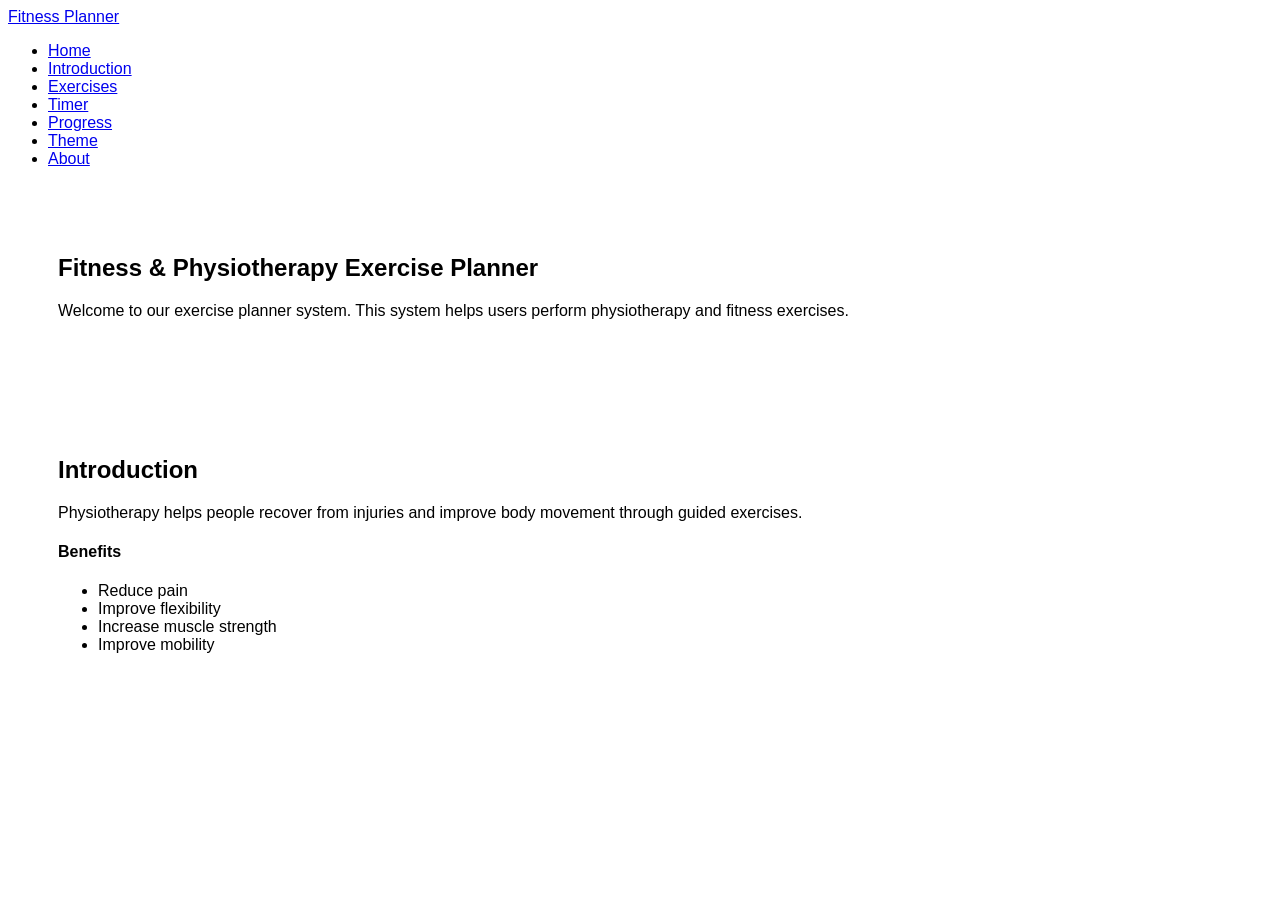
==== Index.html @ cf984570 "This is front page" ====
<!DOCTYPE html>
<html>

<head>

<title>Fitness & Physiotherapy Exercise Planner</title>


<style>

body{
font-family:Arial;
}

section{
padding:50px;
}

.card{
margin-bottom:20px;
}

.dark{
background-color:black;
color:white;
}

.colorblind{
background-color:white;
color:black;
border:3px solid black;
}

</style>

</head>

<body>

<nav class="navbar navbar-expand-lg navbar-dark bg-success">

<div class="container">

<a class="navbar-brand" href="#">
Fitness Planner
</a>

<ul class="navbar-nav ms-auto">

<li class="nav-item">
<a class="nav-link" href="#home">Home</a>
</li>

<li class="nav-item">
<a class="nav-link" href="#introduction">Introduction</a>
</li>

<li class="nav-item">
<a class="nav-link" href="#exercise">Exercises</a>
</li>

<li class="nav-item">
<a class="nav-link" href="#timer">Timer</a>
</li>

<li class="nav-item">
<a class="nav-link" href="#progress">Progress</a>
</li>

<li class="nav-item">
<a class="nav-link" href="#theme">Theme</a>
</li>

<li class="nav-item">
<a class="nav-link" href="#about">About</a>
</li>

</ul>

</div>

</nav>

<section id="home">

<div class="container">

<h1>Fitness & Physiotherapy Exercise Planner</h1>

<p>
Welcome to our exercise planner system.
This system helps users perform physiotherapy and fitness exercises.
</p>

</div>

</section>

<section id="introduction">

<div class="container">

<h2>Introduction</h2>

<p>
Physiotherapy helps people recover from injuries and improve body movement through guided exercises.
</p>

<h4>Benefits</h4>

<ul>

<li>Reduce pain</li>
<li>Improve flexibility</li>
<li>Increase muscle strength</li>
<li>Improve mobility</li>

</ul>

</div>

</section>
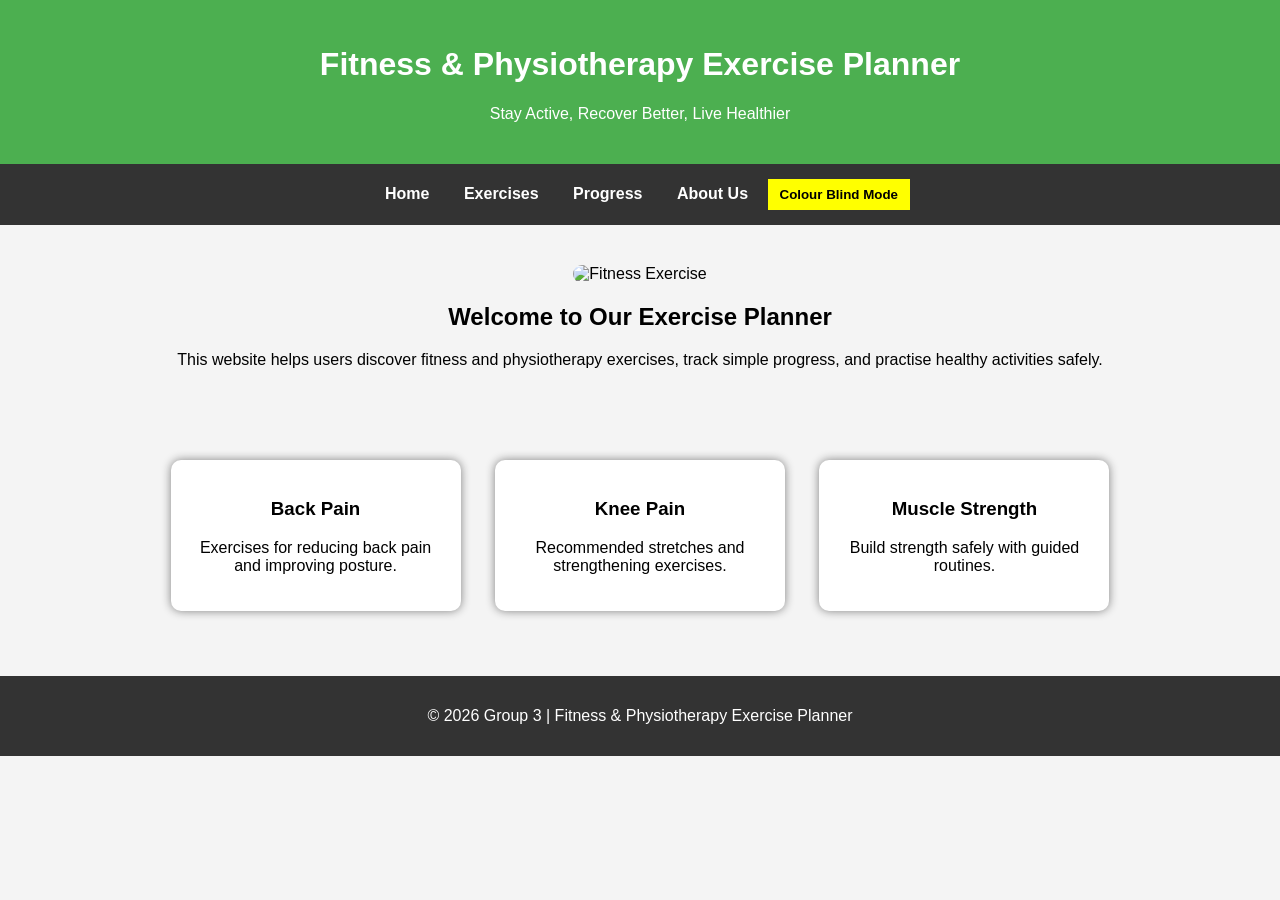
==== commit 0821ae78: "homepage update" ====
--- a/Index.html
+++ b/Index.html
@@ -2,121 +2,169 @@
 <html>
 
 <head>
+    <title>Fitness & Physiotherapy Exercise Planner</title>
 
-<title>Fitness & Physiotherapy Exercise Planner</title>
+    <style>
+        body {
+            font-family: Arial;
+            margin: 0;
+            background-color: #f4f4f4;
+        }
 
+        header {
+            background-color: #4CAF50;
+            color: white;
+            text-align: center;
+            padding: 25px;
+        }
 
-<style>
+        nav {
+            background-color: #333;
+            padding: 15px;
+            text-align: center;
+        }
 
-body{
-font-family:Arial;
-}
+        nav a {
+            color: white;
+            text-decoration: none;
+            margin: 15px;
+            font-weight: bold;
+        }
 
-section{
-padding:50px;
-}
+        nav a:hover {
+            color: yellow;
+        }
 
-.card{
-margin-bottom:20px;
-}
+        nav button {
+            background-color: yellow;
+            color: black;
+            border: none;
+            padding: 8px 12px;
+            font-weight: bold;
+            cursor: pointer;
+        }
 
-.dark{
-background-color:black;
-color:white;
-}
+        .hero {
+            text-align: center;
+            padding: 40px;
+        }
 
-.colorblind{
-background-color:white;
-color:black;
-border:3px solid black;
-}
+        .hero img {
+            width: 400px;
+            max-width: 100%;
+            border-radius: 10px;
+        }
 
-</style>
+        .content {
+            text-align: center;
+            padding: 20px;
+        }
 
+        .card {
+            background-color: white;
+            width: 250px;
+            display: inline-block;
+            margin: 15px;
+            padding: 20px;
+            border-radius: 10px;
+            box-shadow: 0 0 10px gray;
+        }
+
+        footer {
+            background-color: #333;
+            color: white;
+            text-align: center;
+            padding: 15px;
+            margin-top: 30px;
+        }
+
+        .colorblind {
+            background-color: white;
+            color: black;
+        }
+
+        .colorblind header {
+            background-color: #003366;
+        }
+
+        .colorblind nav {
+            background-color: black;
+        }
+
+        .colorblind .card {
+            border: 3px solid black;
+        }
+
+        .colorblind footer {
+            background-color: #003366;
+        }
+    </style>
 </head>
 
 <body>
 
-<nav class="navbar navbar-expand-lg navbar-dark bg-success">
+    <header>
+        <h1>Fitness & Physiotherapy Exercise Planner</h1>
+        <p>Stay Active, Recover Better, Live Healthier</p>
+    </header>
 
-<div class="container">
+    <nav>
+        <a href="index.html">Home</a>
+        <a href="exercise.html">Exercises</a>
+        <a href="progress.html">Progress</a>
+        <a href="about.html">About Us</a>
 
-<a class="navbar-brand" href="#">
-Fitness Planner
-</a>
+        <button id="cbBtn" onclick="toggleColorBlind()">Colour Blind Mode</button>
+    </nav>
 
-<ul class="navbar-nav ms-auto">
+    <div class="hero">
+        <img src="fitness.jpg" alt="Fitness Exercise">
 
-<li class="nav-item">
-<a class="nav-link" href="#home">Home</a>
-</li>
+        <h2>Welcome to Our Exercise Planner</h2>
 
-<li class="nav-item">
-<a class="nav-link" href="#introduction">Introduction</a>
-</li>
+        <p>
+            This website helps users discover fitness and physiotherapy exercises,
+            track simple progress, and practise healthy activities safely.
+        </p>
+    </div>
 
-<li class="nav-item">
-<a class="nav-link" href="#exercise">Exercises</a>
-</li>
+    <div class="content">
 
-<li class="nav-item">
-<a class="nav-link" href="#timer">Timer</a>
-</li>
+        <div class="card">
+            <h3>Back Pain</h3>
+            <p>Exercises for reducing back pain and improving posture.</p>
+        </div>
 
-<li class="nav-item">
-<a class="nav-link" href="#progress">Progress</a>
-</li>
+        <div class="card">
+            <h3>Knee Pain</h3>
+            <p>Recommended stretches and strengthening exercises.</p>
+        </div>
 
-<li class="nav-item">
-<a class="nav-link" href="#theme">Theme</a>
-</li>
+        <div class="card">
+            <h3>Muscle Strength</h3>
+            <p>Build strength safely with guided routines.</p>
+        </div>
 
-<li class="nav-item">
-<a class="nav-link" href="#about">About</a>
-</li>
+    </div>
 
-</ul>
+    <footer>
+        <p>© 2026 Group 3 | Fitness & Physiotherapy Exercise Planner</p>
+    </footer>
 
-</div>
+    <script>
+        function toggleColorBlind() {
+            document.body.classList.toggle("colorblind");
 
-</nav>
+            var btn = document.getElementById("cbBtn");
 
-<section id="home">
+            if (document.body.classList.contains("colorblind")) {
+                btn.innerHTML = "Normal Mode";
+            } else {
+                btn.innerHTML = "Colour Blind Mode";
+            }
+        }
+    </script>
 
-<div class="container">
+</body>
 
-<h1>Fitness & Physiotherapy Exercise Planner</h1>
-
-<p>
-Welcome to our exercise planner system.
-This system helps users perform physiotherapy and fitness exercises.
-</p>
-
-</div>
-
-</section>
-
-<section id="introduction">
-
-<div class="container">
-
-<h2>Introduction</h2>
-
-<p>
-Physiotherapy helps people recover from injuries and improve body movement through guided exercises.
-</p>
-
-<h4>Benefits</h4>
-
-<ul>
-
-<li>Reduce pain</li>
-<li>Improve flexibility</li>
-<li>Increase muscle strength</li>
-<li>Improve mobility</li>
-
-</ul>
-
-</div>
-
-</section>+</html>
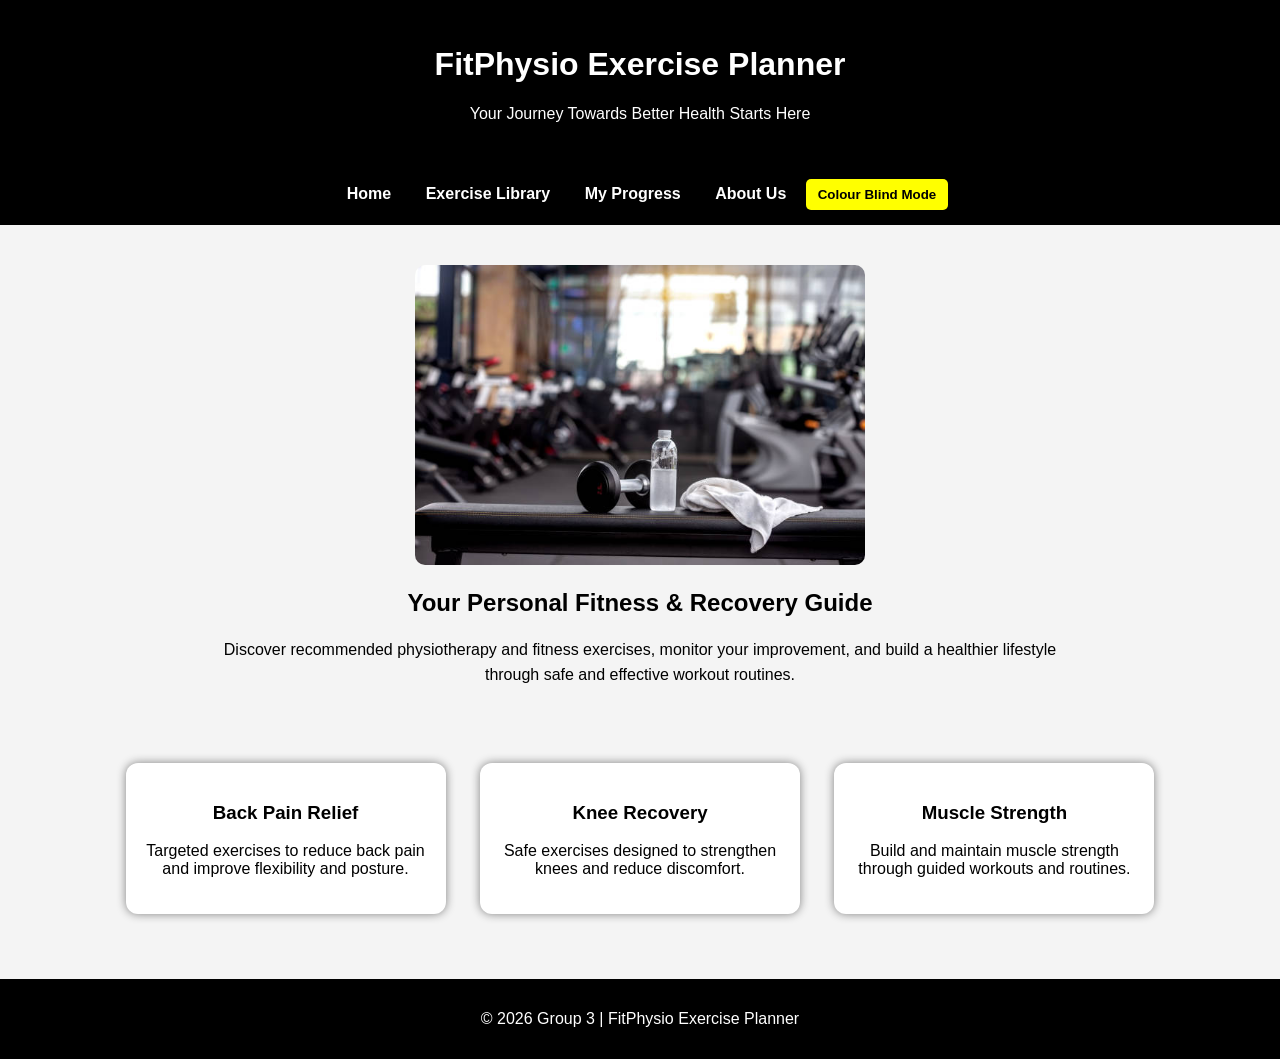
==== commit b6730aaa: "homepageupdate" ====
--- a/Index.html
+++ b/Index.html
@@ -2,24 +2,26 @@
 <html>
 
 <head>
-    <title>Fitness & Physiotherapy Exercise Planner</title>
+    <title>FitPhysio Exercise Planner</title>
 
     <style>
         body {
-            font-family: Arial;
+            font-family: Arial, sans-serif;
             margin: 0;
             background-color: #f4f4f4;
         }
 
+        /* Header */
         header {
-            background-color: #4CAF50;
+            background-color: #000000;
             color: white;
             text-align: center;
             padding: 25px;
         }
 
+        /* Navigation */
         nav {
-            background-color: #333;
+            background-color: #000000;
             padding: 15px;
             text-align: center;
         }
@@ -42,19 +44,32 @@
             padding: 8px 12px;
             font-weight: bold;
             cursor: pointer;
-        }
-
+            border-radius: 5px;
+        }
+
+        /* Hero Section */
         .hero {
             text-align: center;
             padding: 40px;
         }
 
         .hero img {
-            width: 400px;
+            width: 450px;
             max-width: 100%;
             border-radius: 10px;
         }
 
+        .hero h2 {
+            margin-top: 20px;
+        }
+
+        .hero p {
+            width: 70%;
+            margin: auto;
+            line-height: 1.6;
+        }
+
+        /* Content Cards */
         .content {
             text-align: center;
             padding: 20px;
@@ -62,33 +77,39 @@
 
         .card {
             background-color: white;
-            width: 250px;
+            width: 280px;
             display: inline-block;
             margin: 15px;
             padding: 20px;
-            border-radius: 10px;
-            box-shadow: 0 0 10px gray;
-        }
-
+            border-radius: 12px;
+            box-shadow: 0px 0px 10px gray;
+        }
+
+        .card h3 {
+            color: #000000;
+        }
+
+        /* Footer */
         footer {
-            background-color: #333;
+            background-color: #000000;
             color: white;
             text-align: center;
             padding: 15px;
             margin-top: 30px;
         }
 
+        /* Colour Blind Mode */
         .colorblind {
             background-color: white;
             color: black;
         }
 
         .colorblind header {
-            background-color: #003366;
+            background-color: #1e3a8a;
         }
 
         .colorblind nav {
-            background-color: black;
+            background-color: #1e3a8a;
         }
 
         .colorblind .card {
@@ -96,73 +117,111 @@
         }
 
         .colorblind footer {
-            background-color: #003366;
+            background-color: #1e3a8a;
         }
     </style>
+
 </head>
 
 <body>
 
+    <!-- Header -->
     <header>
-        <h1>Fitness & Physiotherapy Exercise Planner</h1>
-        <p>Stay Active, Recover Better, Live Healthier</p>
+        <h1>FitPhysio Exercise Planner</h1>
+        <p>Your Journey Towards Better Health Starts Here</p>
     </header>
 
+    <!-- Navigation Bar -->
     <nav>
+
         <a href="index.html">Home</a>
-        <a href="exercise.html">Exercises</a>
-        <a href="progress.html">Progress</a>
+
+        <a href="exercise.html">Exercise Library</a>
+
+        <a href="progress.html">My Progress</a>
+
         <a href="about.html">About Us</a>
 
-        <button id="cbBtn" onclick="toggleColorBlind()">Colour Blind Mode</button>
+        <button id="cbBtn" onclick="toggleColorBlind()">
+            Colour Blind Mode
+        </button>
+
     </nav>
 
+    <!-- Home Content -->
     <div class="hero">
+
         <img src="fitness.jpg" alt="Fitness Exercise">
 
-        <h2>Welcome to Our Exercise Planner</h2>
+        <h2>Your Personal Fitness & Recovery Guide</h2>
 
         <p>
-            This website helps users discover fitness and physiotherapy exercises,
-            track simple progress, and practise healthy activities safely.
+            Discover recommended physiotherapy and fitness exercises,
+            monitor your improvement, and build a healthier lifestyle
+            through safe and effective workout routines.
         </p>
+
     </div>
 
+    <!-- Categories -->
     <div class="content">
 
         <div class="card">
-            <h3>Back Pain</h3>
-            <p>Exercises for reducing back pain and improving posture.</p>
+            <h3>Back Pain Relief</h3>
+
+            <p>
+                Targeted exercises to reduce back pain and improve
+                flexibility and posture.
+            </p>
         </div>
 
         <div class="card">
-            <h3>Knee Pain</h3>
-            <p>Recommended stretches and strengthening exercises.</p>
+            <h3>Knee Recovery</h3>
+
+            <p>
+                Safe exercises designed to strengthen knees and
+                reduce discomfort.
+            </p>
         </div>
 
         <div class="card">
             <h3>Muscle Strength</h3>
-            <p>Build strength safely with guided routines.</p>
+
+            <p>
+                Build and maintain muscle strength through guided
+                workouts and routines.
+            </p>
         </div>
 
     </div>
 
+    <!-- Footer -->
     <footer>
-        <p>© 2026 Group 3 | Fitness & Physiotherapy Exercise Planner</p>
+
+        <p>
+            © 2026 Group 3 | FitPhysio Exercise Planner
+        </p>
+
     </footer>
 
+    <!-- JavaScript -->
     <script>
+
         function toggleColorBlind() {
+
             document.body.classList.toggle("colorblind");
 
             var btn = document.getElementById("cbBtn");
 
             if (document.body.classList.contains("colorblind")) {
                 btn.innerHTML = "Normal Mode";
-            } else {
+            }
+            else {
                 btn.innerHTML = "Colour Blind Mode";
             }
-        }
+
+        }
+
     </script>
 
 </body>
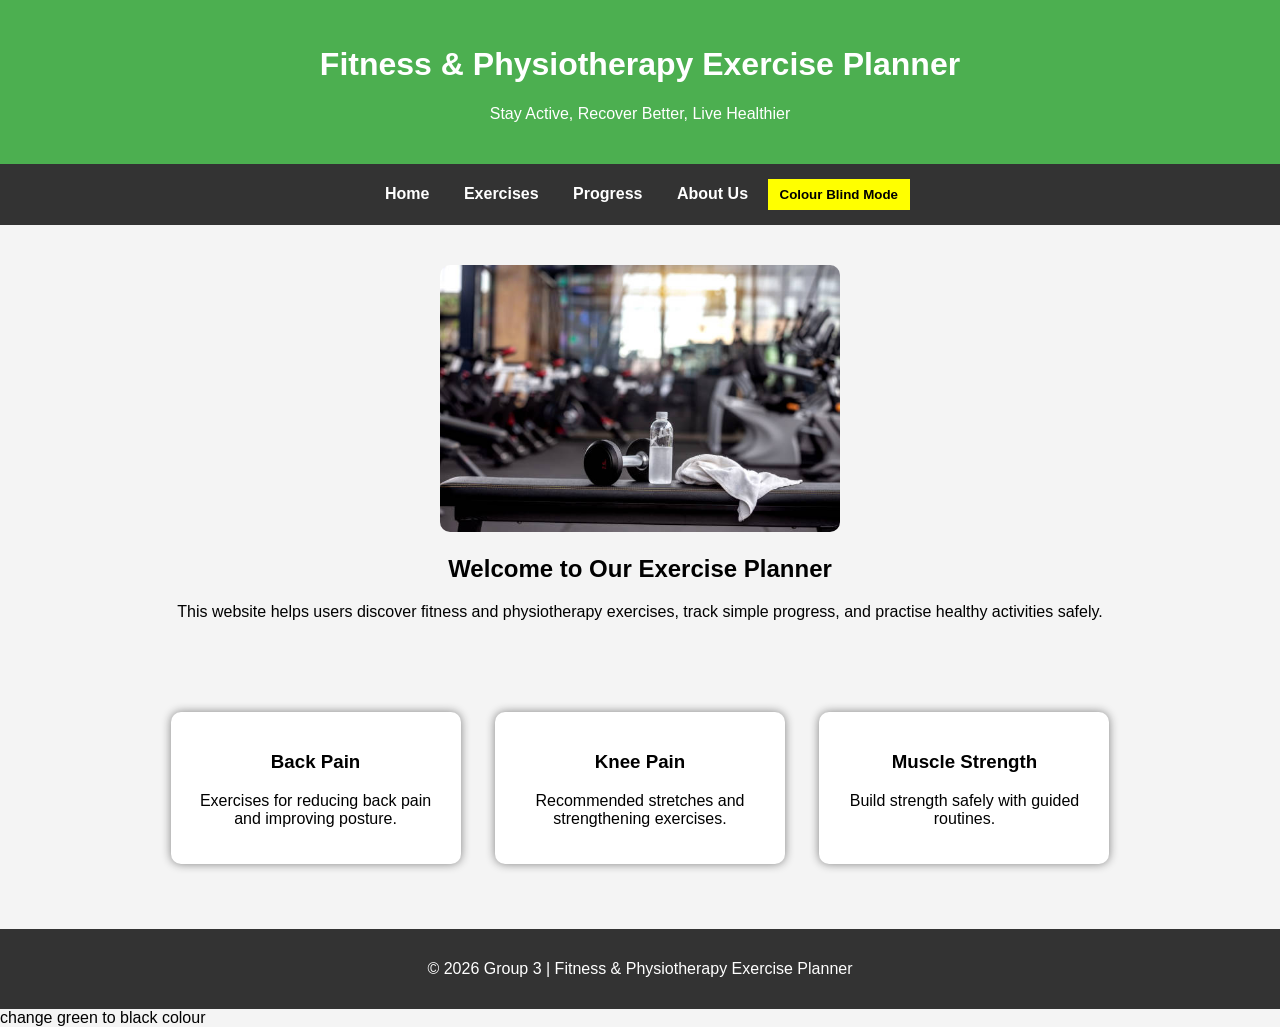
==== commit 89e1381c: "homepageupdate" ====
--- a/Index.html
+++ b/Index.html
@@ -2,26 +2,24 @@
 <html>
 
 <head>
-    <title>FitPhysio Exercise Planner</title>
+    <title>Fitness & Physiotherapy Exercise Planner</title>
 
     <style>
         body {
-            font-family: Arial, sans-serif;
+            font-family: Arial;
             margin: 0;
             background-color: #f4f4f4;
         }
 
-        /* Header */
         header {
-            background-color: #000000;
+            background-color: #4CAF50;
             color: white;
             text-align: center;
             padding: 25px;
         }
 
-        /* Navigation */
         nav {
-            background-color: #000000;
+            background-color: #333;
             padding: 15px;
             text-align: center;
         }
@@ -44,32 +42,19 @@
             padding: 8px 12px;
             font-weight: bold;
             cursor: pointer;
-            border-radius: 5px;
         }
 
-        /* Hero Section */
         .hero {
             text-align: center;
             padding: 40px;
         }
 
         .hero img {
-            width: 450px;
+            width: 400px;
             max-width: 100%;
             border-radius: 10px;
         }
 
-        .hero h2 {
-            margin-top: 20px;
-        }
-
-        .hero p {
-            width: 70%;
-            margin: auto;
-            line-height: 1.6;
-        }
-
-        /* Content Cards */
         .content {
             text-align: center;
             padding: 20px;
@@ -77,39 +62,33 @@
 
         .card {
             background-color: white;
-            width: 280px;
+            width: 250px;
             display: inline-block;
             margin: 15px;
             padding: 20px;
-            border-radius: 12px;
-            box-shadow: 0px 0px 10px gray;
+            border-radius: 10px;
+            box-shadow: 0 0 10px gray;
         }
 
-        .card h3 {
-            color: #000000;
-        }
-
-        /* Footer */
         footer {
-            background-color: #000000;
+            background-color: #333;
             color: white;
             text-align: center;
             padding: 15px;
             margin-top: 30px;
         }
 
-        /* Colour Blind Mode */
         .colorblind {
             background-color: white;
             color: black;
         }
 
         .colorblind header {
-            background-color: #1e3a8a;
+            background-color: #003366;
         }
 
         .colorblind nav {
-            background-color: #1e3a8a;
+            background-color: black;
         }
 
         .colorblind .card {
@@ -117,113 +96,77 @@
         }
 
         .colorblind footer {
-            background-color: #1e3a8a;
+            background-color: #003366;
         }
     </style>
-
 </head>
 
 <body>
 
-    <!-- Header -->
     <header>
-        <h1>FitPhysio Exercise Planner</h1>
-        <p>Your Journey Towards Better Health Starts Here</p>
+        <h1>Fitness & Physiotherapy Exercise Planner</h1>
+        <p>Stay Active, Recover Better, Live Healthier</p>
     </header>
 
-    <!-- Navigation Bar -->
     <nav>
-
         <a href="index.html">Home</a>
-
-        <a href="exercise.html">Exercise Library</a>
-
-        <a href="progress.html">My Progress</a>
-
+        <a href="exercise.html">Exercises</a>
+        <a href="progress.html">Progress</a>
         <a href="about.html">About Us</a>
 
-        <button id="cbBtn" onclick="toggleColorBlind()">
-            Colour Blind Mode
-        </button>
-
+        <button id="cbBtn" onclick="toggleColorBlind()">Colour Blind Mode</button>
     </nav>
 
-    <!-- Home Content -->
     <div class="hero">
-
         <img src="fitness.jpg" alt="Fitness Exercise">
 
-        <h2>Your Personal Fitness & Recovery Guide</h2>
+        <h2>Welcome to Our Exercise Planner</h2>
 
         <p>
-            Discover recommended physiotherapy and fitness exercises,
-            monitor your improvement, and build a healthier lifestyle
-            through safe and effective workout routines.
+            This website helps users discover fitness and physiotherapy exercises,
+            track simple progress, and practise healthy activities safely.
         </p>
-
     </div>
 
-    <!-- Categories -->
     <div class="content">
 
         <div class="card">
-            <h3>Back Pain Relief</h3>
-
-            <p>
-                Targeted exercises to reduce back pain and improve
-                flexibility and posture.
-            </p>
+            <h3>Back Pain</h3>
+            <p>Exercises for reducing back pain and improving posture.</p>
         </div>
 
         <div class="card">
-            <h3>Knee Recovery</h3>
-
-            <p>
-                Safe exercises designed to strengthen knees and
-                reduce discomfort.
-            </p>
+            <h3>Knee Pain</h3>
+            <p>Recommended stretches and strengthening exercises.</p>
         </div>
 
         <div class="card">
             <h3>Muscle Strength</h3>
-
-            <p>
-                Build and maintain muscle strength through guided
-                workouts and routines.
-            </p>
+            <p>Build strength safely with guided routines.</p>
         </div>
 
     </div>
 
-    <!-- Footer -->
     <footer>
-
-        <p>
-            © 2026 Group 3 | FitPhysio Exercise Planner
-        </p>
-
+        <p>© 2026 Group 3 | Fitness & Physiotherapy Exercise Planner</p>
     </footer>
 
-    <!-- JavaScript -->
     <script>
-
         function toggleColorBlind() {
-
             document.body.classList.toggle("colorblind");
 
             var btn = document.getElementById("cbBtn");
 
             if (document.body.classList.contains("colorblind")) {
                 btn.innerHTML = "Normal Mode";
-            }
-            else {
+            } else {
                 btn.innerHTML = "Colour Blind Mode";
             }
-
         }
-
     </script>
 
 </body>
 
-</html>+</html>
+
+change green to black colour
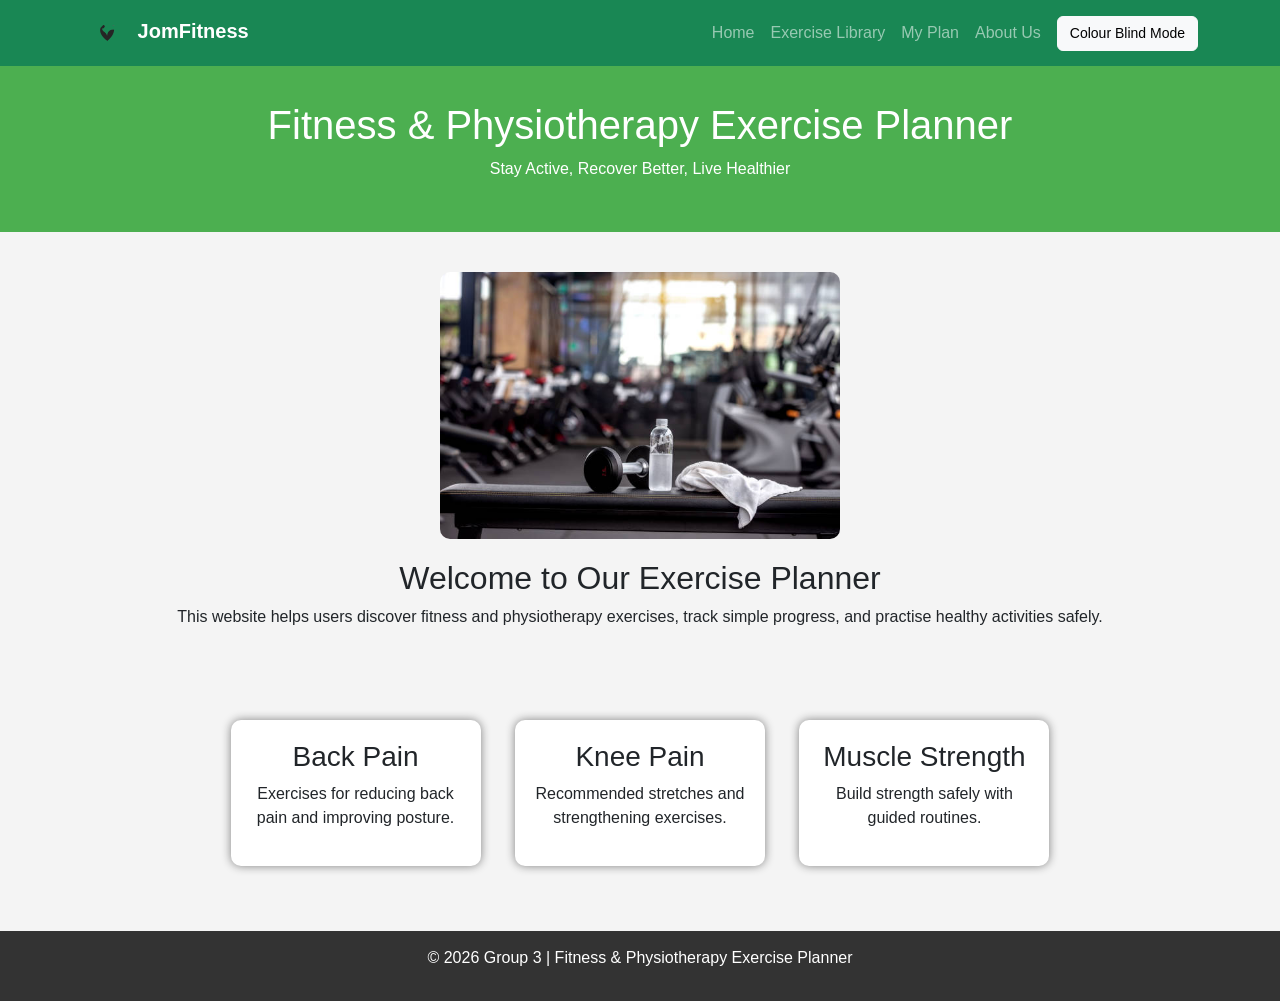
==== commit f3f8df07: "Change" ====
--- a/Index.html
+++ b/Index.html
@@ -1,12 +1,17 @@
 <!DOCTYPE html>
-<html>
+<html lang="en">
+<head>
+    <meta charset="UTF-8">
+    <meta name="viewport" content="width=device-width, initial-scale=1">
 
-<head>
     <title>Fitness & Physiotherapy Exercise Planner</title>
+
+    <link href="https://cdn.jsdelivr.net/npm/bootstrap@5.3.8/dist/css/bootstrap.min.css" rel="stylesheet">
+    <link rel="stylesheet" href="style.css">
 
     <style>
         body {
-            font-family: Arial;
+            font-family: Arial, sans-serif;
             margin: 0;
             background-color: #f4f4f4;
         }
@@ -15,44 +20,19 @@
             background-color: #4CAF50;
             color: white;
             text-align: center;
-            padding: 25px;
-        }
-
-        nav {
-            background-color: #333;
-            padding: 15px;
-            text-align: center;
-        }
-
-        nav a {
-            color: white;
-            text-decoration: none;
-            margin: 15px;
-            font-weight: bold;
-        }
-
-        nav a:hover {
-            color: yellow;
-        }
-
-        nav button {
-            background-color: yellow;
-            color: black;
-            border: none;
-            padding: 8px 12px;
-            font-weight: bold;
-            cursor: pointer;
+            padding: 35px 20px;
         }
 
         .hero {
             text-align: center;
-            padding: 40px;
+            padding: 40px 20px;
         }
 
         .hero img {
             width: 400px;
             max-width: 100%;
             border-radius: 10px;
+            margin-bottom: 20px;
         }
 
         .content {
@@ -60,10 +40,11 @@
             padding: 20px;
         }
 
-        .card {
+        .home-card {
             background-color: white;
             width: 250px;
             display: inline-block;
+            vertical-align: top;
             margin: 15px;
             padding: 20px;
             border-radius: 10px;
@@ -78,44 +59,17 @@
             margin-top: 30px;
         }
 
-        .colorblind {
-            background-color: white;
-            color: black;
-        }
-
-        .colorblind header {
-            background-color: #003366;
-        }
-
-        .colorblind nav {
-            background-color: black;
-        }
-
-        .colorblind .card {
-            border: 3px solid black;
-        }
-
-        .colorblind footer {
-            background-color: #003366;
-        }
     </style>
 </head>
 
 <body>
 
+    <div id="navbar"></div>
+
     <header>
         <h1>Fitness & Physiotherapy Exercise Planner</h1>
         <p>Stay Active, Recover Better, Live Healthier</p>
     </header>
-
-    <nav>
-        <a href="index.html">Home</a>
-        <a href="exercise.html">Exercises</a>
-        <a href="progress.html">Progress</a>
-        <a href="about.html">About Us</a>
-
-        <button id="cbBtn" onclick="toggleColorBlind()">Colour Blind Mode</button>
-    </nav>
 
     <div class="hero">
         <img src="fitness.jpg" alt="Fitness Exercise">
@@ -129,44 +83,37 @@
     </div>
 
     <div class="content">
-
-        <div class="card">
+        <div class="home-card">
             <h3>Back Pain</h3>
             <p>Exercises for reducing back pain and improving posture.</p>
         </div>
 
-        <div class="card">
+        <div class="home-card">
             <h3>Knee Pain</h3>
             <p>Recommended stretches and strengthening exercises.</p>
         </div>
 
-        <div class="card">
+        <div class="home-card">
             <h3>Muscle Strength</h3>
             <p>Build strength safely with guided routines.</p>
         </div>
-
     </div>
 
     <footer>
         <p>© 2026 Group 3 | Fitness & Physiotherapy Exercise Planner</p>
     </footer>
 
+    <script src="https://cdn.jsdelivr.net/npm/bootstrap@5.3.8/dist/js/bootstrap.bundle.min.js"></script>
+    <script src="colorblind.js"></script>
+
     <script>
-        function toggleColorBlind() {
-            document.body.classList.toggle("colorblind");
-
-            var btn = document.getElementById("cbBtn");
-
-            if (document.body.classList.contains("colorblind")) {
-                btn.innerHTML = "Normal Mode";
-            } else {
-                btn.innerHTML = "Colour Blind Mode";
-            }
-        }
+        fetch("navbar.html")
+            .then(response => response.text())
+            .then(data => {
+                document.getElementById("navbar").innerHTML = data;
+                applyColorBlindMode();
+            });
     </script>
 
 </body>
-
 </html>
-
-change green to black colour
--- a/style.css
+++ b/style.css
@@ -0,0 +1,47 @@
+body {
+    font-family: Arial, sans-serif;
+}
+
+/* Navbar */
+.navbar-brand {
+    font-size: 20px;
+    font-weight: bold;
+}
+
+.nav-link {
+    font-size: 16px;
+}
+
+#cbBtn {
+    font-size: 14px;
+}
+
+/* Color Blind Mode */
+.colorblind {
+    background-color: white;
+    color: black;
+}
+
+.colorblind .card {
+    background-color: white;
+    border: 3px solid black;
+    color: black;
+}
+
+.colorblind input,
+.colorblind select {
+    background-color: white;
+    color: black;
+    border: 2px solid black;
+}
+
+.colorblind nav,
+.colorblind header,
+.colorblind footer {
+    background-color: #003366 !important;
+}
+
+.colorblind .btn-green {
+    background-color: black;
+    color: white;
+}
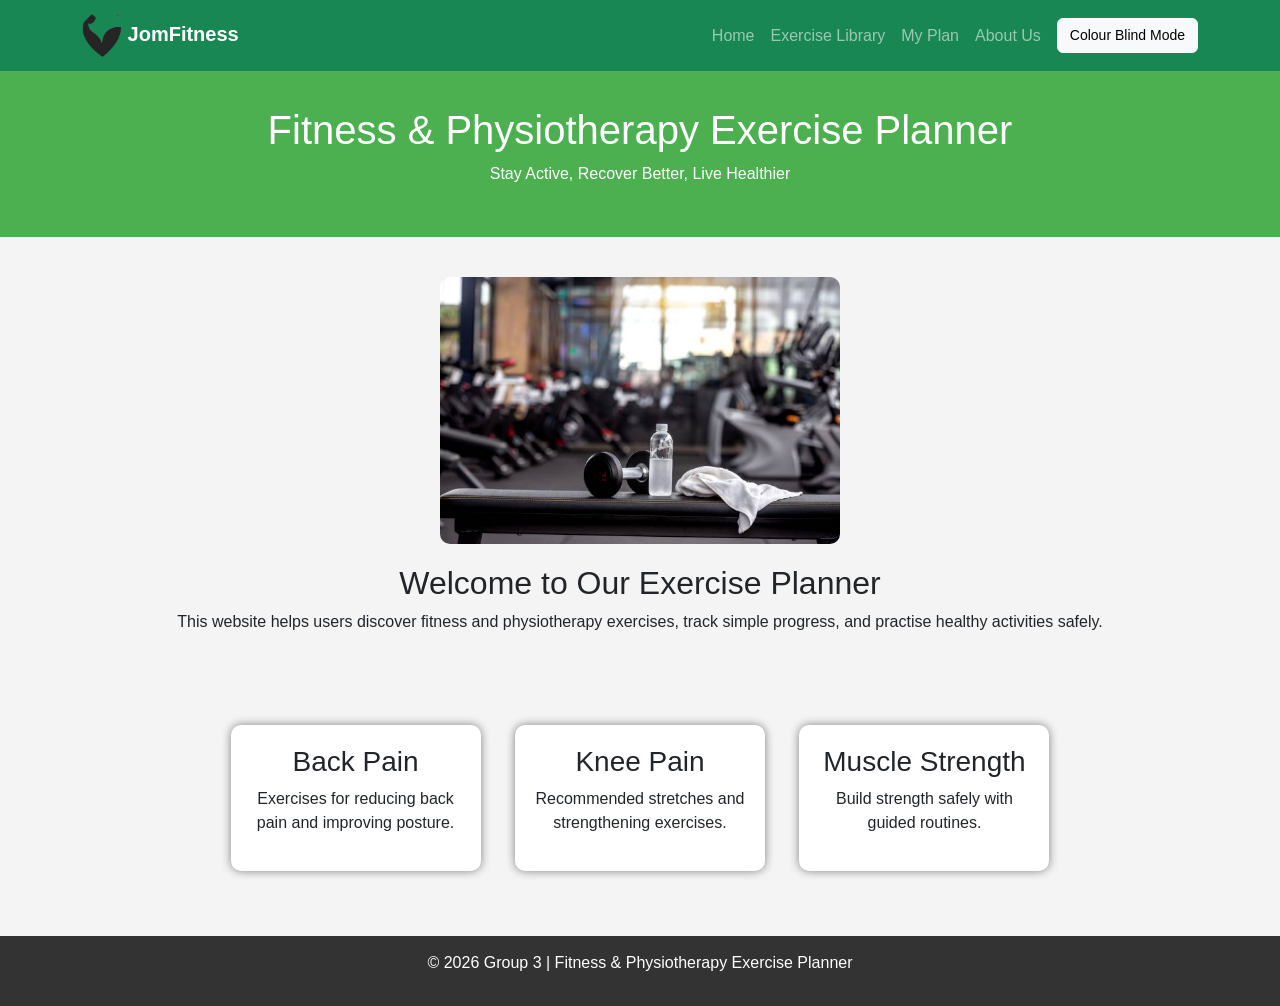
==== commit 2dcee445: "Upadte all to ensure syncghonization" ====
--- a/Index.html
+++ b/Index.html
@@ -11,16 +11,7 @@
 
     <style>
         body {
-            font-family: Arial, sans-serif;
-            margin: 0;
             background-color: #f4f4f4;
-        }
-
-        header {
-            background-color: #4CAF50;
-            color: white;
-            text-align: center;
-            padding: 35px 20px;
         }
 
         .hero {
@@ -49,14 +40,6 @@
             padding: 20px;
             border-radius: 10px;
             box-shadow: 0 0 10px gray;
-        }
-
-        footer {
-            background-color: #333;
-            color: white;
-            text-align: center;
-            padding: 15px;
-            margin-top: 30px;
         }
 
     </style>
--- a/style.css
+++ b/style.css
@@ -1,5 +1,32 @@
+html, body {
+    height: 100%;
+    margin: 0;
+}
+
 body {
     font-family: Arial, sans-serif;
+    min-height: 100vh;
+    display: flex;
+    flex-direction: column;
+}
+
+main {
+    flex: 1;
+}
+
+header {
+    background-color: #4CAF50;
+    color: white;
+    text-align: center;
+    padding: 35px 20px;
+}
+
+footer {
+    background-color: #333;
+    color: white;
+    text-align: center;
+    padding: 15px;
+    margin-top: 30px;
 }
 
 /* Navbar */
@@ -44,4 +71,11 @@
 .colorblind .btn-green {
     background-color: black;
     color: white;
-}+}
+
+.colorblind #cbBtn {
+    background-color: yellow !important;
+    color: black !important;
+    border: 2px solid black;
+}
+
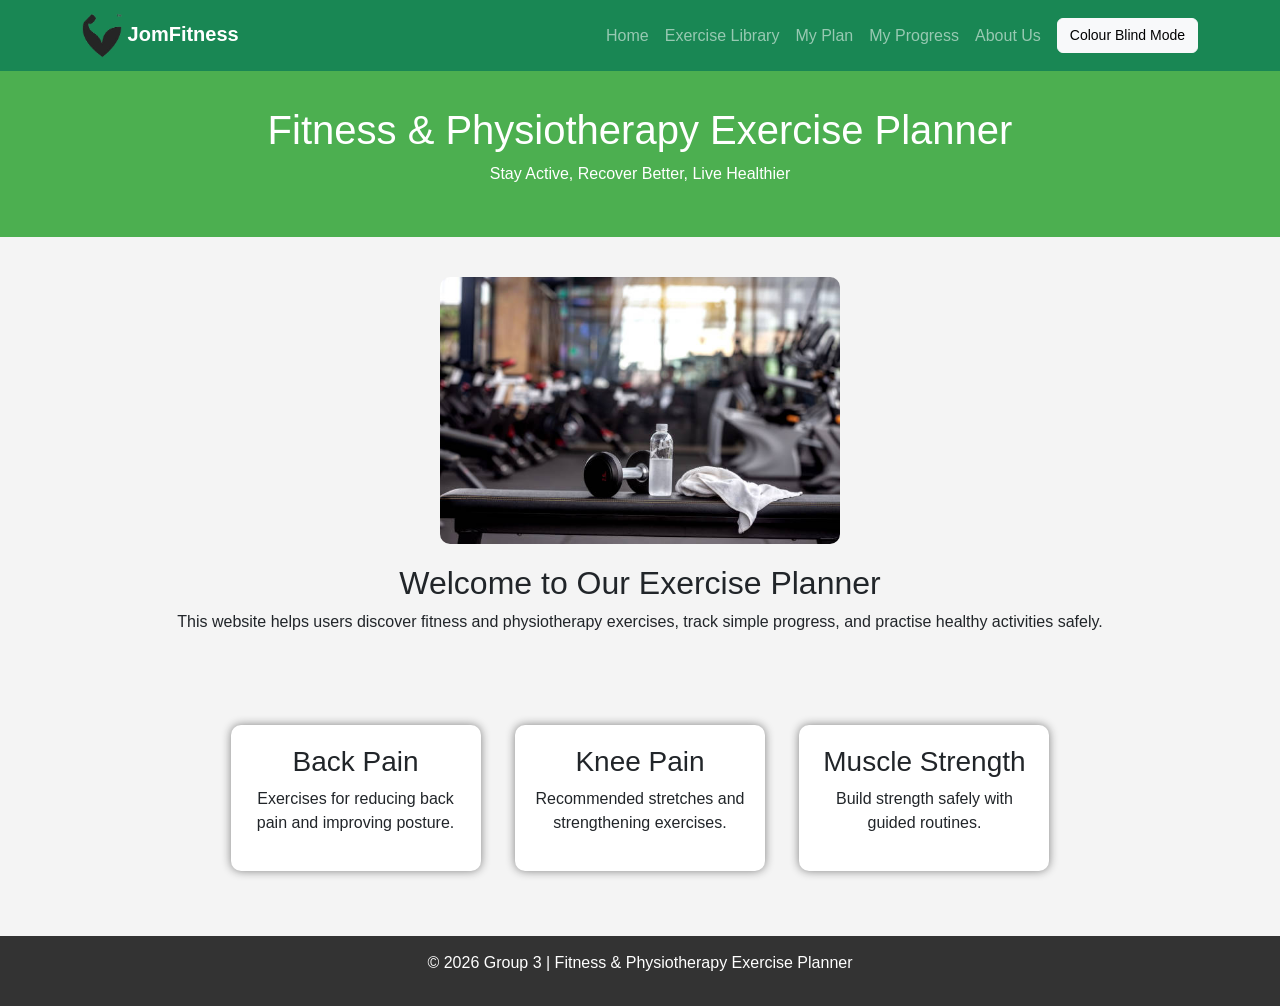
==== commit 08d3428a: "Update exercise library" ====
--- a/Index.html
+++ b/Index.html
@@ -1,5 +1,6 @@
 <!DOCTYPE html>
 <html lang="en">
+
 <head>
     <meta charset="UTF-8">
     <meta name="viewport" content="width=device-width, initial-scale=1">
@@ -41,7 +42,6 @@
             border-radius: 10px;
             box-shadow: 0 0 10px gray;
         }
-
     </style>
 </head>
 
@@ -54,33 +54,37 @@
         <p>Stay Active, Recover Better, Live Healthier</p>
     </header>
 
-    <div class="hero">
-        <img src="fitness.jpg" alt="Fitness Exercise">
+    <main>
 
-        <h2>Welcome to Our Exercise Planner</h2>
+        <div class="hero">
+            <img src="fitness.jpg" alt="Fitness Exercise">
 
-        <p>
-            This website helps users discover fitness and physiotherapy exercises,
-            track simple progress, and practise healthy activities safely.
-        </p>
-    </div>
+            <h2>Welcome to Our Exercise Planner</h2>
 
-    <div class="content">
-        <div class="home-card">
-            <h3>Back Pain</h3>
-            <p>Exercises for reducing back pain and improving posture.</p>
+            <p>
+                This website helps users discover fitness and physiotherapy exercises,
+                track simple progress, and practise healthy activities safely.
+            </p>
         </div>
 
-        <div class="home-card">
-            <h3>Knee Pain</h3>
-            <p>Recommended stretches and strengthening exercises.</p>
+        <div class="content">
+            <div class="home-card">
+                <h3>Back Pain</h3>
+                <p>Exercises for reducing back pain and improving posture.</p>
+            </div>
+
+            <div class="home-card">
+                <h3>Knee Pain</h3>
+                <p>Recommended stretches and strengthening exercises.</p>
+            </div>
+
+            <div class="home-card">
+                <h3>Muscle Strength</h3>
+                <p>Build strength safely with guided routines.</p>
+            </div>
         </div>
+    </main>
 
-        <div class="home-card">
-            <h3>Muscle Strength</h3>
-            <p>Build strength safely with guided routines.</p>
-        </div>
-    </div>
 
     <footer>
         <p>© 2026 Group 3 | Fitness & Physiotherapy Exercise Planner</p>
@@ -99,4 +103,5 @@
     </script>
 
 </body>
-</html>
+
+</html>
--- a/style.css
+++ b/style.css
@@ -79,3 +79,48 @@
     border: 2px solid black;
 }
 
+.progress {
+    height: 25px;
+    border-radius: 20px;
+}
+
+.progress-bar {
+    font-weight: bold;
+}
+
+#totalExercise,
+#completedExercise,
+#remainingExercise {
+    color: #198754;
+    font-weight: bold;
+}
+
+#progressMessage {
+    color: #198754;
+    font-size: 16px;
+}
+
+@media print {
+
+    #navbar,
+    footer,
+    button {
+        display: none;
+    }
+
+    header {
+        background-color: white !important;
+        color: black !important;
+        border-bottom: 2px solid black;
+    }
+
+    .card {
+        box-shadow: none !important;
+        border: 1px solid #999;
+    }
+
+    body {
+        background-color: white;
+    }
+}
+
